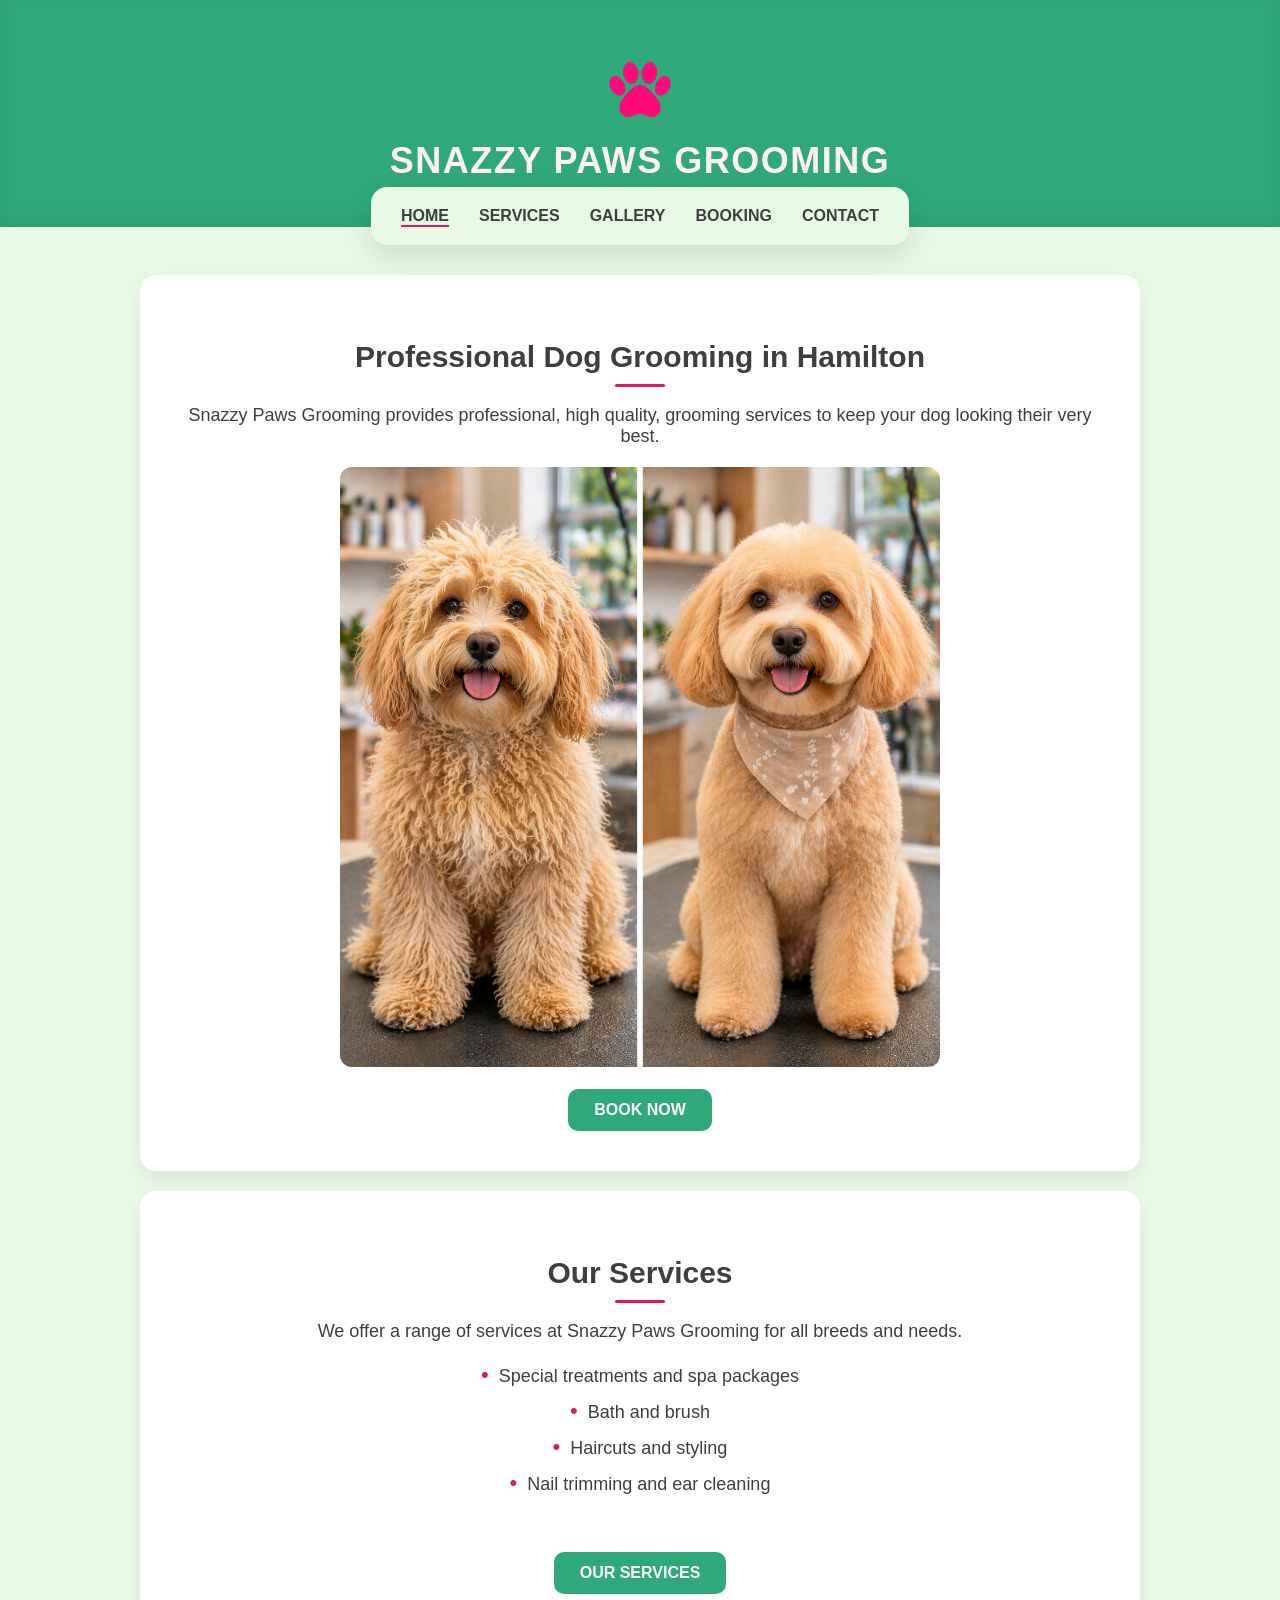
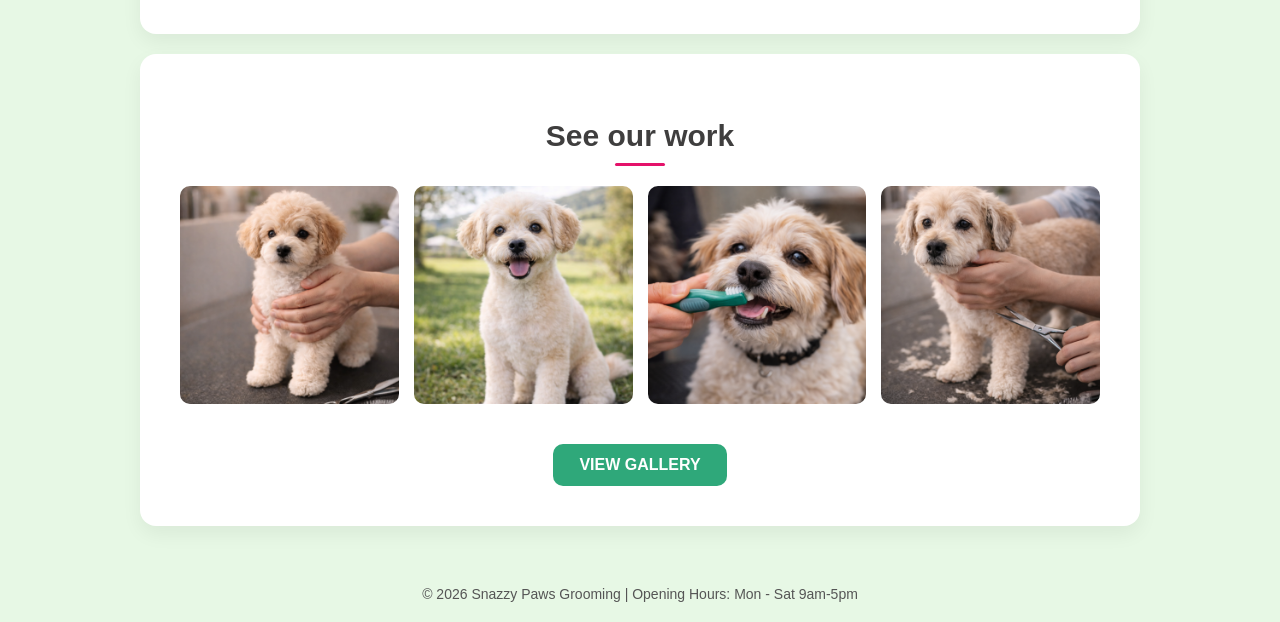
==== index.html @ 97e94112 "Initial commit - full website" ====
<!-- Bonnie Vujcich
Student ID: 5141620
Assignment 2 -->

<!doctype html>
<html lang="en">
  <head>
    <meta charset="utf-8" />
    <meta name="viewport" content="width=device-width, initial-scale=1.0" />
    <title>Snazzy Paws Grooming | Dog Grooming Hamilton</title>
    <link rel="stylesheet" href="css/styles.css" />
  </head>

  <body>
    <header>
      <img
        src="images/Snazzy-Paws-Grooming-Logo.png"
        class="logo"
        alt="Snazzy Paws Grooming Logo"
      />
      <h1>SNAZZY PAWS GROOMING</h1>
    </header>

    <nav>
      <ul>
        <span class="visually-hidden">Snazzy Paws Grooming</span>
        <li><a href="index.html" class="active">HOME</a></li>
        <li><a href="services.html">SERVICES</a></li>
        <li><a href="gallery.html">GALLERY</a></li>
        <li><a href="booking.html">BOOKING</a></li>
        <li><a href="contact.html">CONTACT</a></li>
      </ul>
    </nav>

    <main>
      <section>
        <h2>Professional Dog Grooming in Hamilton</h2>
        <p>
          Snazzy Paws Grooming provides professional, high quality, grooming
          services to keep your dog looking their very best.
        </p>
        <a href="services.html">
          <img
            src="images/dog-before-after-grooming.png"
            class="hero-image"
            alt="Dog before and after a full dog grooming service."
          />
        </a>
        <br /><br />
        <a href="booking.html"><button>BOOK NOW</button></a>
      </section>

      <section>
        <h2>Our Services</h2>
        <p>
          We offer a range of services at Snazzy Paws Grooming for all breeds
          and needs.
        </p>
        <ul class="feature-list">
          <li>Special treatments and spa packages</li>
          <li>Bath and brush</li>
          <li>Haircuts and styling</li>
          <li>Nail trimming and ear cleaning</li>
        </ul>
        <br /><br />
        <a href="services.html"><button>OUR SERVICES</button></a>
      </section>

      <section>
        <h2>See our work</h2>
        <div class="gallery-grid">
          <a href="gallery.html">
            <img
              src="images/puppy-first-grooming-session.png"
              alt="Puppy being introduced to the grooming services."
            />
          </a>
          <a href="gallery.html">
            <img
              src="images/happy-dog-after-grooming.png"
              alt="Close up of a happy healty looking golden dog after treatment."
            />
          </a>
          <a href="gallery.html">
            <img
              src="images/dog-teeth-brushing-small-dog.png"
              alt="Small dog having teeth brushed with a pet-safe toothbrush."
            />
          </a>
          <a href="gallery.html">
            <img
              src="images/senior-dog-grooming-care.png"
              alt="Senior dog being handled carefully during a grooming service."
            />
          </a>
        </div>
        <br /><br />
        <a href="gallery.html"><button>VIEW GALLERY</button></a>
      </section>
    </main>

    <footer>
      <p>&copy; 2026 Snazzy Paws Grooming | Opening Hours: Mon - Sat 9am-5pm</p>
    </footer>
  </body>
</html>
---- css/styles.css ----
/* Base Styles */
body {
  background-color: #e7f8e5;
  font-family: "Segoe UI", "Helvetica Neue", Arial, sans-serif;
  font-size: 16px;
  margin: 0;
  color: #3f3e3e;
}

main {
  max-width: 1000px;
  margin: 0 auto;
  padding: 0 20px 40px;
  text-align: center;
}

/* Layout container */
.container {
  max-width: 900px;
  margin: 0 auto;
  padding: 0 20px;
}

/* Header */
header {
  display: flex;
  flex-direction: column;
  align-items: center;
  justify-content: center;

  background-color: #2fa87a;
  padding: 40px 20px 70px;
  gap: 5px;

  text-align: center;
  box-shadow: inset 0 -8px 18px rgba(0, 0, 0, 0.05);
}

.logo {
  width: 110px;
  margin-bottom: -30px;
}

header h1 {
  margin: 0;
  font-size: 60px;
  font-weight: 700;
  letter-spacing: 1.5px;
  color: #fff0f6;
}

/* Navigation */
nav {
  width: fit-content;
  margin: -40px auto 30px;
  padding: 20px 30px;

  background-color: #e7f8e5;
  border-radius: 16px;

  box-shadow: 0 12px 30px rgba(0, 0, 0, 0.1);
}

nav ul {
  display: flex;
  justify-content: center;
  flex-wrap: wrap;
  gap: 30px;

  list-style: none;
  padding: 0;
  margin: 0;
}

nav a {
  text-decoration: none;
  color: inherit;
  font-weight: 600;
  transition: color 0.2s ease;
}

nav a:hover {
  color: #e4126a;
}

nav a.active {
  text-decoration: underline;
  text-decoration-color: #e4126a;
  text-decoration-thickness: 2px;
  text-underline-offset: 4px;
}

.visually-hidden {
  position: absolute;
  left: -9999px;
}

/* Content Sections */
section {
  background-color: #ffffff;
  padding: 40px;
  border-radius: 16px;
  margin-top: 20px;

  box-shadow: 0 8px 20px rgba(0, 0, 0, 0.06);
}

/* Lists */
section ul {
  list-style: none;
  padding: 0;
  margin: 20px 0;
}

section ul li {
  margin: 8px 0;
  font-size: 18px;
}

.feature-list {
  list-style: none;
  padding: 0;
  margin: 20px 0;
  text-align: center;
}

.feature-list li {
  margin: 10px 0;
  font-size: 18px;
  position: relative;
}

.feature-list li::before {
  content: "•";
  color: #e4126a;
  font-size: 22px;
  margin-right: 10px;
}

/* Tables */
table {
  display: block;
  overflow-x: auto;
  white-space: no-wrap;

  width: 100%;
  margin-top: 20px;
  font-size: 16px;
}

th,
td {
  padding: 14px 12px;
  text-align: left;
}

thead th {
  background-color: #e7f8e5;
  font-weight: 700;
  border-bottom: 1px solid #ddd;
}

tbody td,
tbody th {
  border-bottom: 1px solid #eee;
}

table th[colspan] {
  color: #e4126a;
  font-size: 20px;
  padding-top: 25px;
  padding-bottom: 10px;
  background-color: #ffffff;
}

/* Headings */
h2 {
  font-size: 30px;
  margin-bottom: 10px;
  font-weight: 700;
}

h2::after {
  content: "";
  display: block;
  width: 50px;
  height: 3px;
  background-color: #e4126a;
  margin: 10px auto 0;
  border-radius: 2px;
}

/* Text */
p {
  margin-bottom: 20px;
  font-size: 18px;
  color: inherit;
}

footer p {
  font-size: 14px;
  margin: 0;
  color: #555;
}

/* Images */
.hero-image {
  width: 100%;
  max-width: 600px;
  height: auto;
  border-radius: 12px;
}

/* Gallery */
.gallery-grid {
  display: grid;
  grid-template-columns: repeat(4, 1fr);
  gap: 15px;
  margin-top: 20px;
}

.gallery-grid img {
  width: 100%;
  height: auto;
  object-fit: cover;
  border-radius: 10px;
}

/* Forms */
input,
textarea,
button {
  font-family: inherit;
  font-size: 16px;
  color: #666;
}

/* Inputs */
input,
textarea {
  padding: 12px;
  border-radius: 10px;
  border: 1px solid #ffffff;
}

textarea {
  min-height: 100px;
  resize: vertical;
}

/* Labels */
label {
  font-weight: 600;
}

/* Contact Layout */
.contact-layout {
  display: flex;
  gap: 30px;
  margin-top: 20px;
}

.contact-layout form {
  flex: 1;
  display: flex;
  flex-direction: column;
  gap: 12px;

  background-color: #e7f8e5;
  padding: 25px;
  border-radius: 16px;

  text-align: left;
}

.map {
  flex: 1;
}

.map iframe {
  width: 100%;
  height: 100%;
  min-height: 320px;
  border: none;
  border-radius: 12px;
}

/* Booking form */
.booking-form {
  max-width: 500px;
  margin: 20px auto 0;

  display: flex;
  flex-direction: column;
  gap: 12px;

  background-color: #e7f8e5;
  padding: 25px;
  border-radius: 16px;

  text-align: left;
}

.booking-form button {
  margin-top: 10px;
}

/* Main buttons */
button {
  background-color: #2fa87a;
  color: #ffffff;

  font-weight: 600;
  padding: 12px 26px;
  border-radius: 10px;
  border: none;

  transition: all 0.2s ease;
}

button:hover {
  background-color: #e4126a;
}

/* Footer */
footer {
  padding: 20px;
  text-align: center;
}

/* Media Queries */
@media (max-width: 768px) {
  .gallery-grid {
    grid-template-columns: repeat(2, 1fr);
  }
  .contact-layout {
    flex-direction: column;
  }
  .map iframe {
    min-height: 250px;
  }

  section {
    padding: 25px;
  }
}

header {
  padding: 30px 15px 45px;
}

header h1 {
  font-size: 36px;
}

.logo {
  width: 90px;
}

@media (max-width: 480px) {
  .gallery-grid {
    grid-template-columns: 1fr;
  }
  header {
    padding: 20px 10px 30px;
  }

  header h1 {
    font-size: 26px;
  }

  .logo {
    width: 70px;
  }

  nav {
    margin: -15px auto 20px;
    padding: 15px 20px;
  }
}
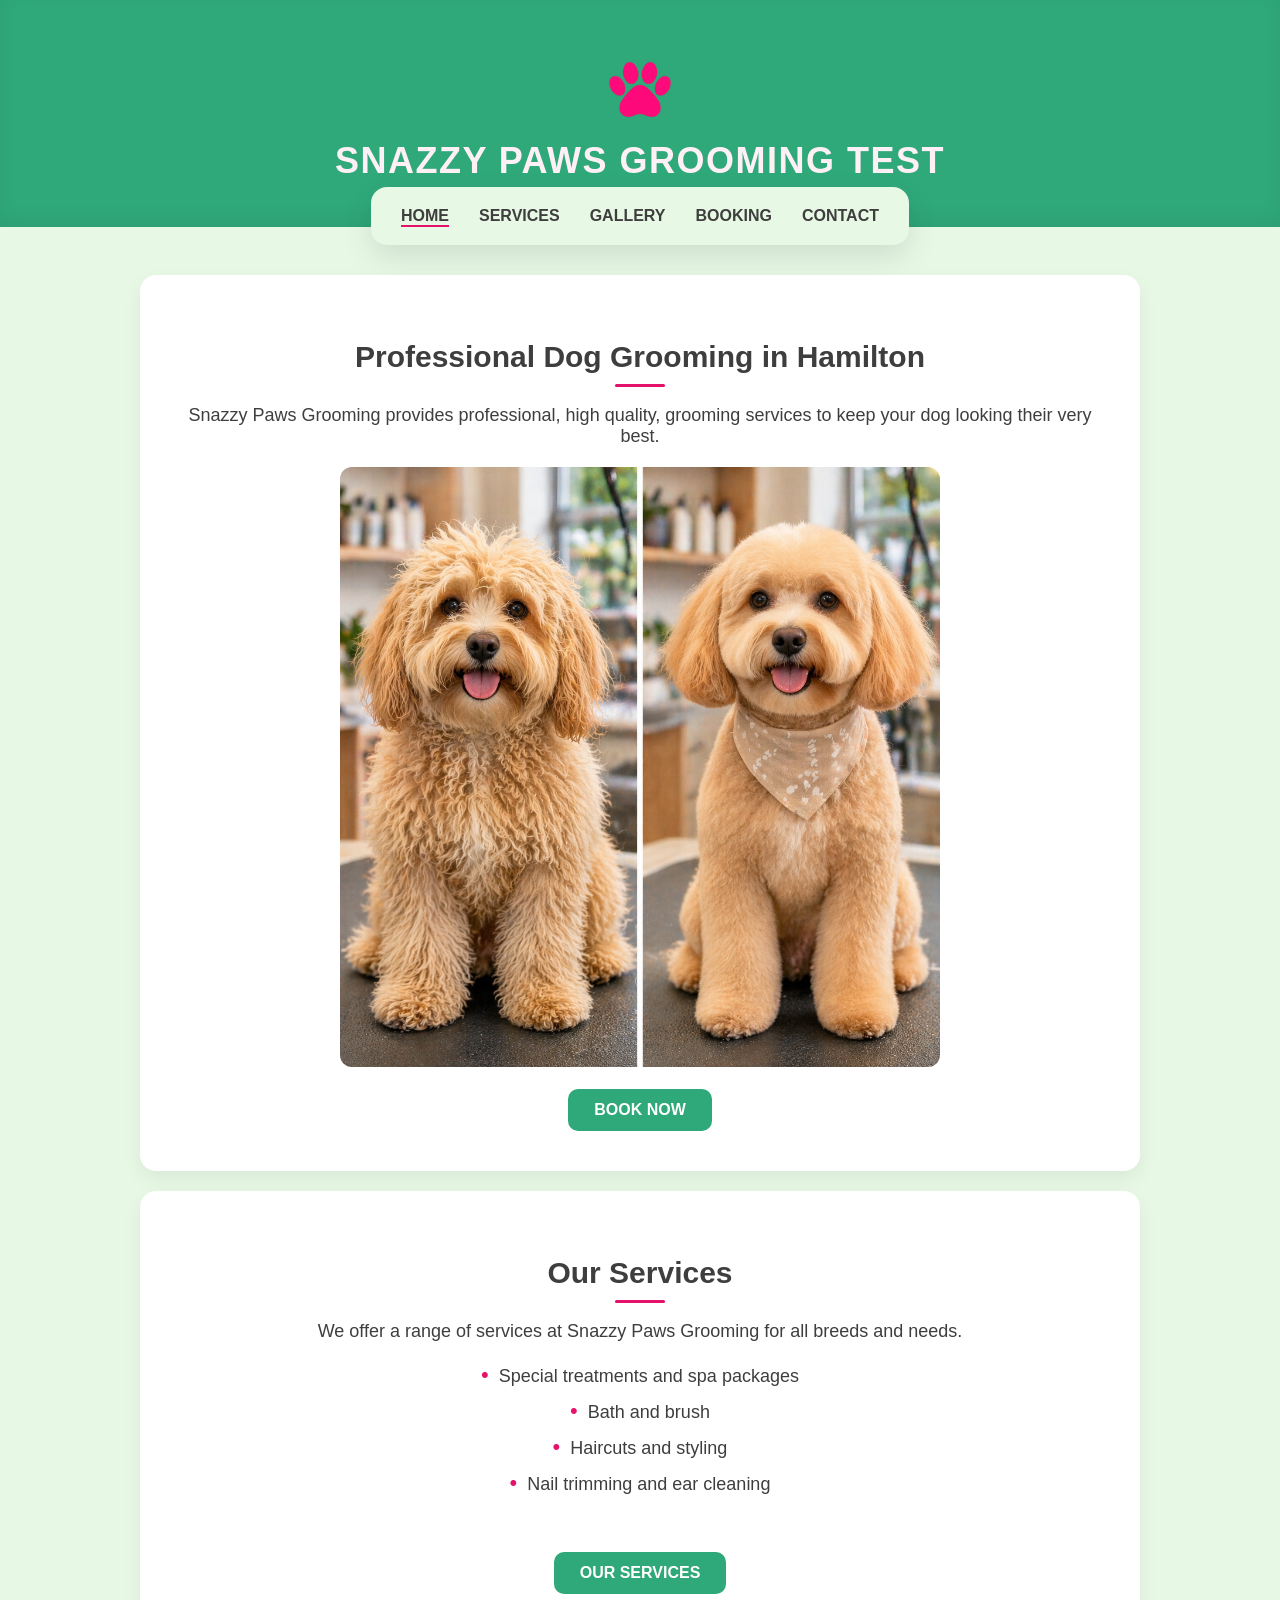
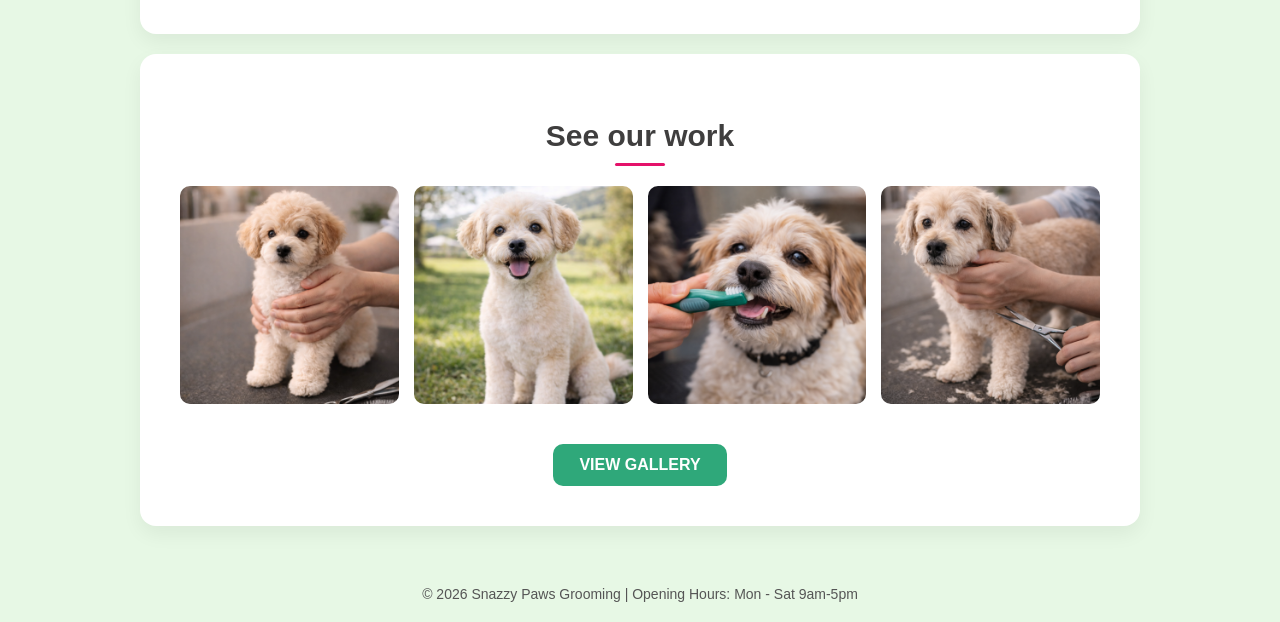
==== commit 6487773b: "Test" ====
--- a/index.html
+++ b/index.html
@@ -18,7 +18,7 @@
         class="logo"
         alt="Snazzy Paws Grooming Logo"
       />
-      <h1>SNAZZY PAWS GROOMING</h1>
+      <h1>SNAZZY PAWS GROOMING TEST</h1>
     </header>
 
     <nav>
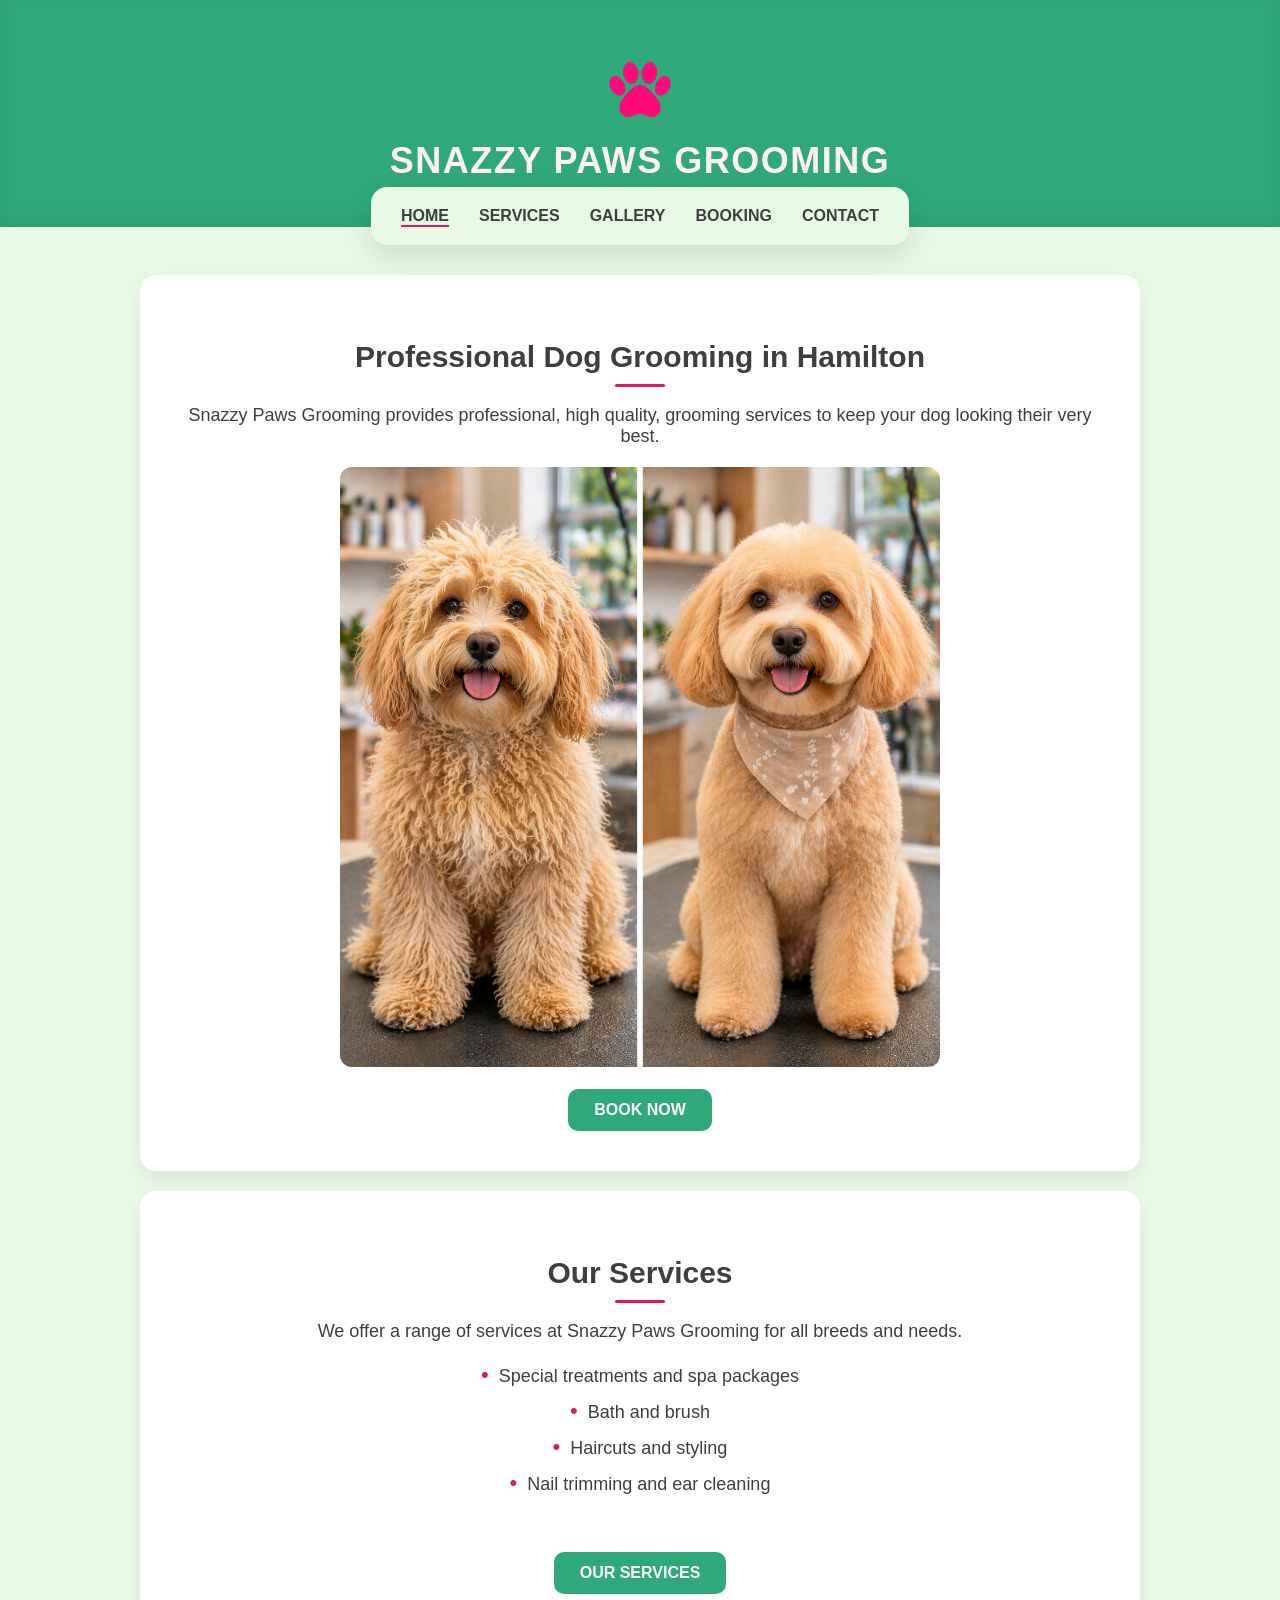
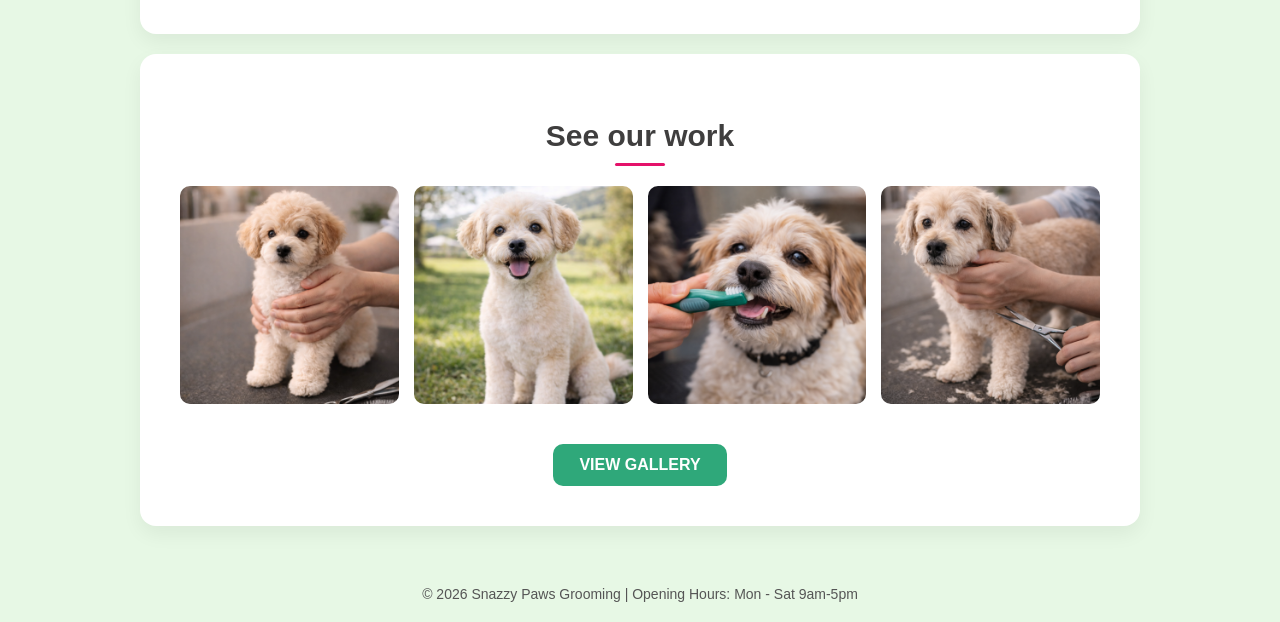
==== commit 9c072a21: "this is a test" ====
--- a/index.html
+++ b/index.html
@@ -18,7 +18,7 @@
         class="logo"
         alt="Snazzy Paws Grooming Logo"
       />
-      <h1>SNAZZY PAWS GROOMING TEST</h1>
+      <h1>SNAZZY PAWS GROOMING</h1>
     </header>
 
     <nav>
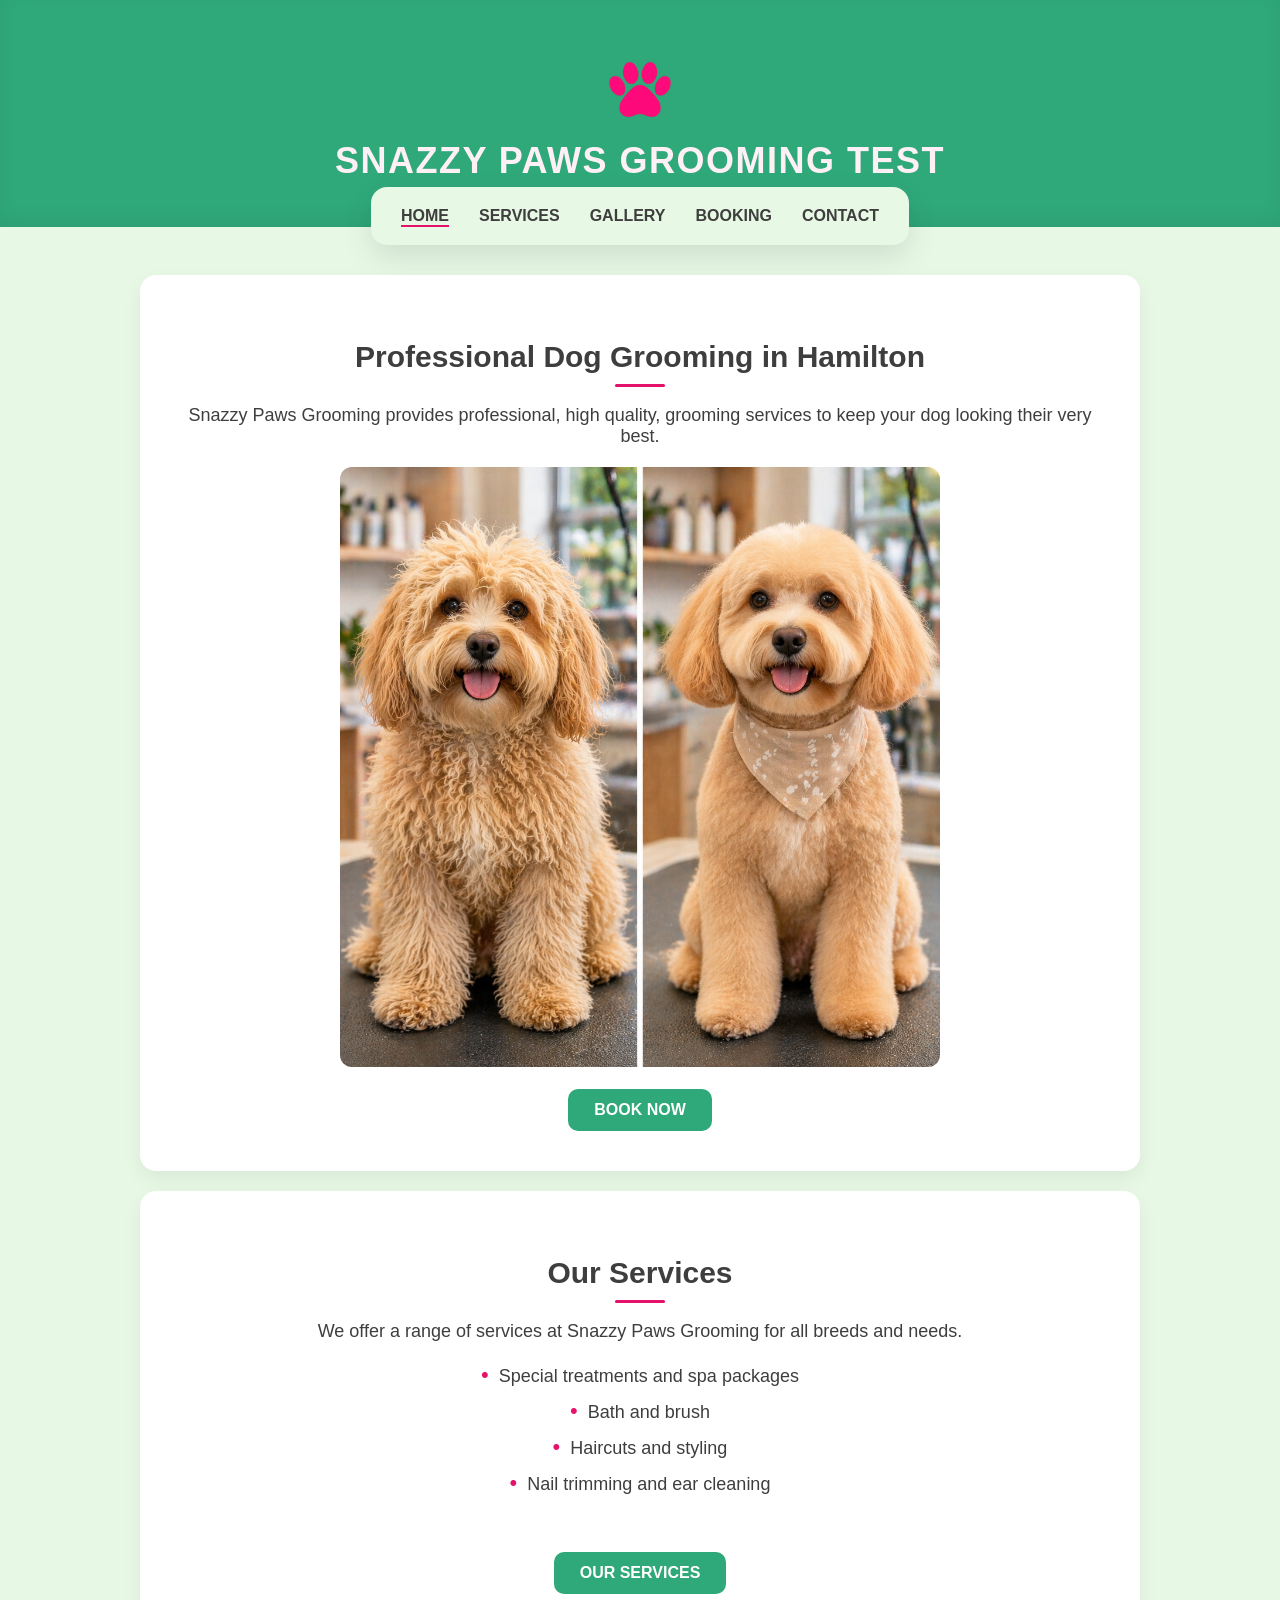
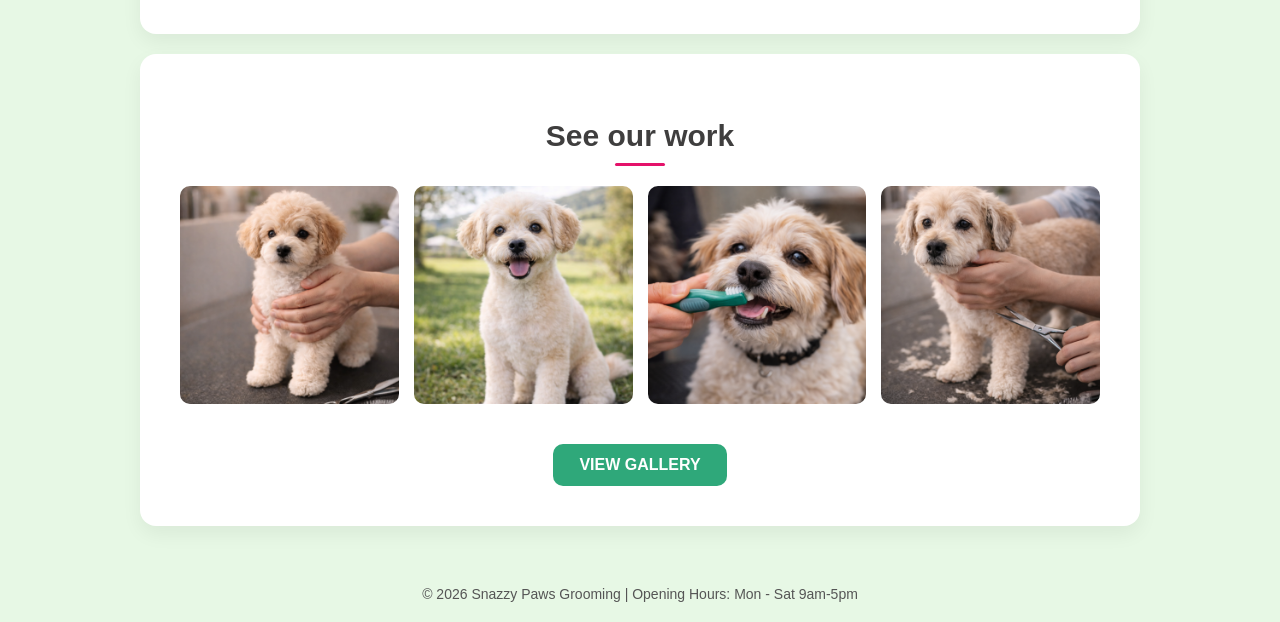
==== commit 8ec2c4e3: "Test 2" ====
--- a/index.html
+++ b/index.html
@@ -18,7 +18,7 @@
         class="logo"
         alt="Snazzy Paws Grooming Logo"
       />
-      <h1>SNAZZY PAWS GROOMING</h1>
+      <h1>SNAZZY PAWS GROOMING TEST</h1>
     </header>
 
     <nav>
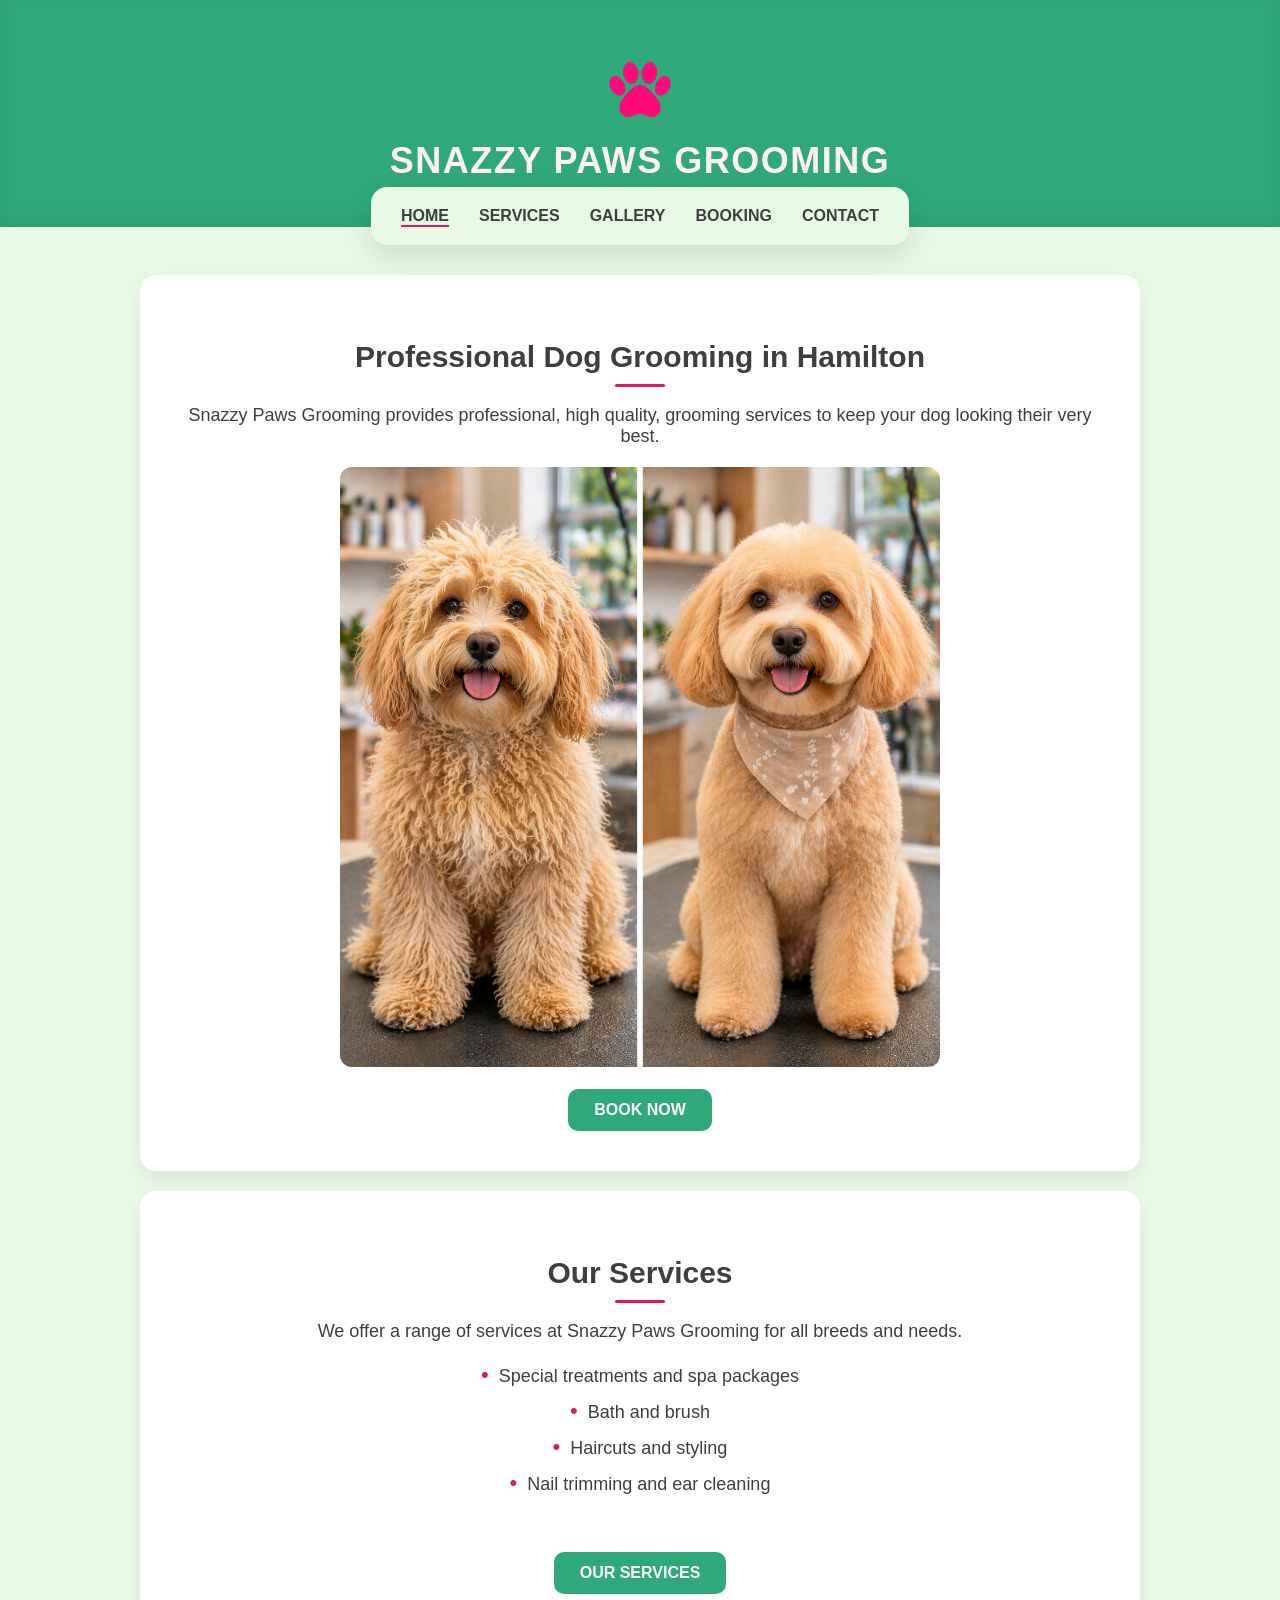
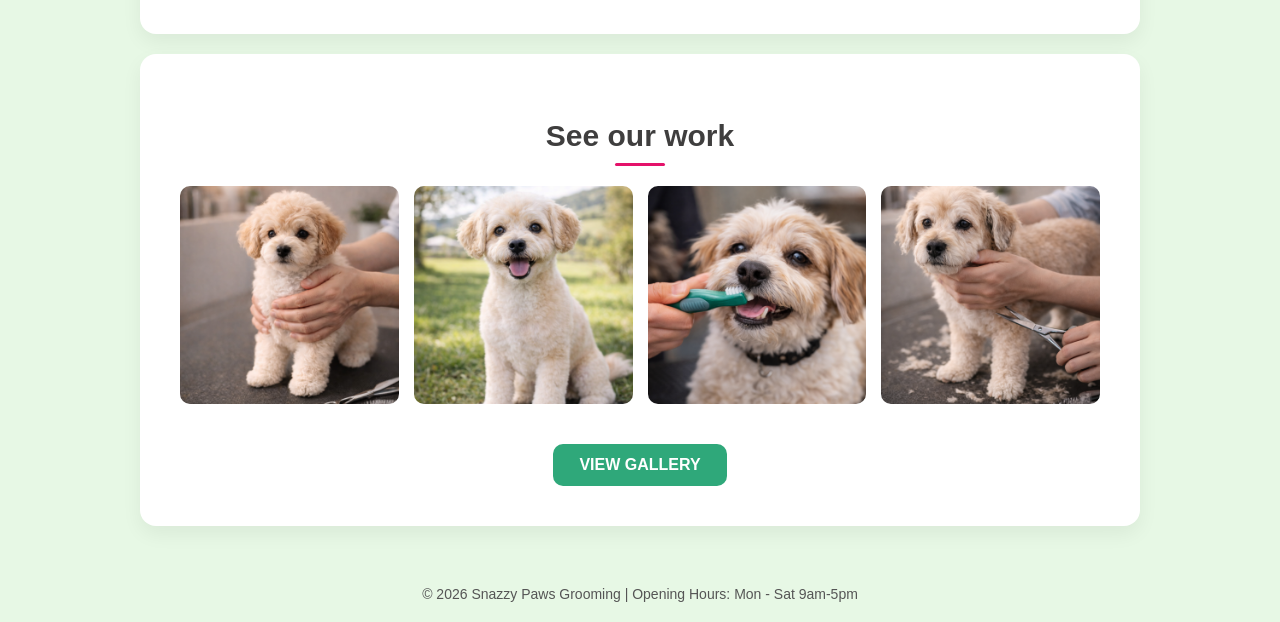
==== commit be8f42f9: "Button Fixes" ====
--- a/index.html
+++ b/index.html
@@ -18,12 +18,12 @@
         class="logo"
         alt="Snazzy Paws Grooming Logo"
       />
-      <h1>SNAZZY PAWS GROOMING TEST</h1>
+      <h1>SNAZZY PAWS GROOMING</h1>
     </header>
 
     <nav>
+      <span class="visually-hidden">Snazzy Paws Grooming</span>
       <ul>
-        <span class="visually-hidden">Snazzy Paws Grooming</span>
         <li><a href="index.html" class="active">HOME</a></li>
         <li><a href="services.html">SERVICES</a></li>
         <li><a href="gallery.html">GALLERY</a></li>
@@ -47,7 +47,7 @@
           />
         </a>
         <br /><br />
-        <a href="booking.html"><button>BOOK NOW</button></a>
+        <a href="booking.html" class="button-link">BOOK NOW</a>
       </section>
 
       <section>
@@ -63,7 +63,7 @@
           <li>Nail trimming and ear cleaning</li>
         </ul>
         <br /><br />
-        <a href="services.html"><button>OUR SERVICES</button></a>
+        <a href="services.html" class="button-link">OUR SERVICES</a>
       </section>
 
       <section>
@@ -95,7 +95,7 @@
           </a>
         </div>
         <br /><br />
-        <a href="gallery.html"><button>VIEW GALLERY</button></a>
+        <a href="gallery.html" class="button-link">VIEW GALLERY</a>
       </section>
     </main>
 
--- a/css/styles.css
+++ b/css/styles.css
@@ -306,7 +306,8 @@
 }
 
 /* Main buttons */
-button {
+button,
+.button-link {
   background-color: #2fa87a;
   color: #ffffff;
 
@@ -318,8 +319,14 @@
   transition: all 0.2s ease;
 }
 
-button:hover {
+button:hover,
+.button-link:hover {
   background-color: #e4126a;
+}
+
+.button-link {
+  display: inline-block;
+  text-decoration: none;
 }
 
 /* Footer */
